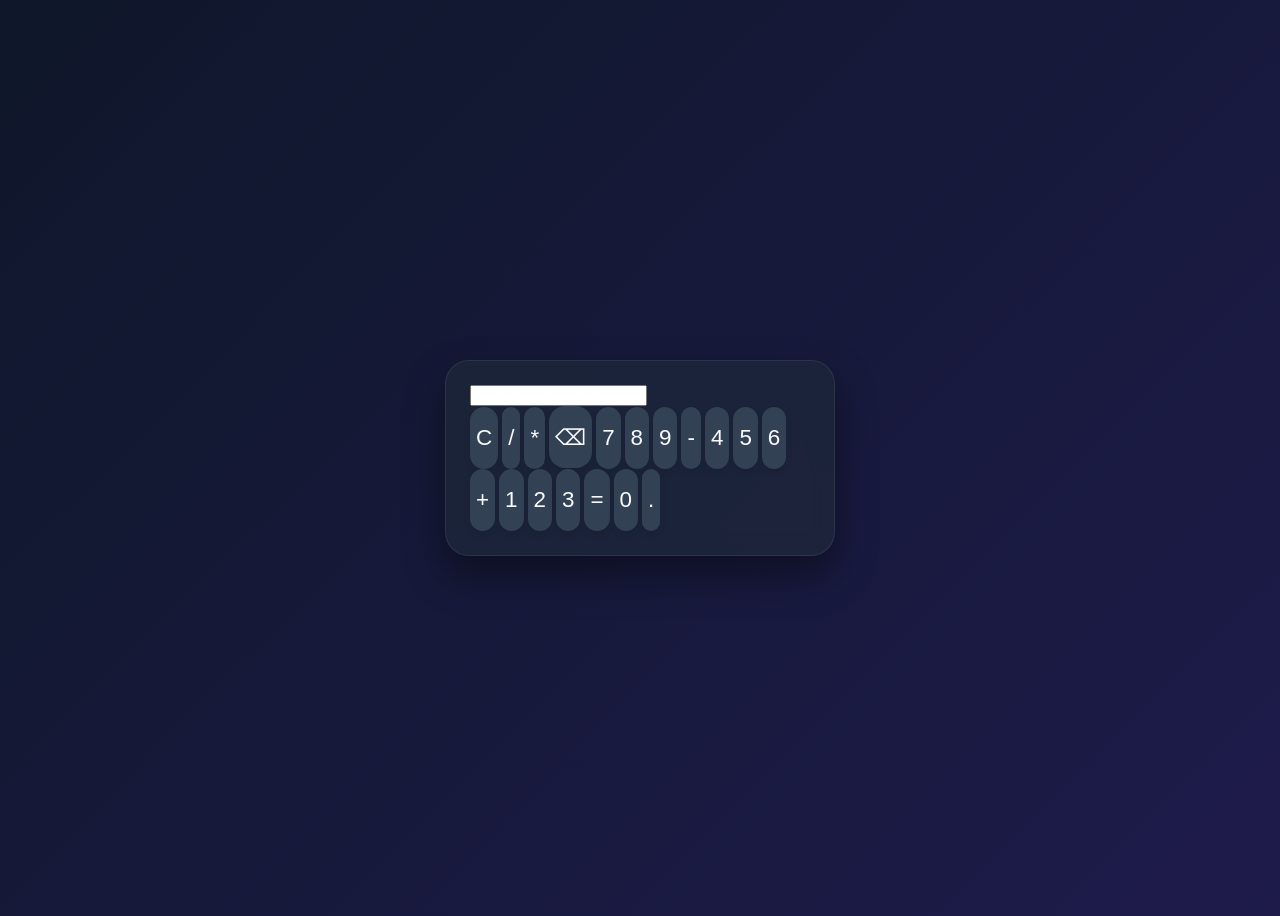
==== Calculadora/index.html @ cb5b6dbc "Atividades" ====
<!DOCTYPE html>
<html lang="pt-BR">

<head>
    <meta charset="UTF-8">
    <meta name="viewport" content="width=device-width, initial-scale=1.0">
    <title>Calculadora Dev</title>
    <link rel="stylesheet" href="style.css">
</head>

<body>

    <div Class="calculadora">
        <input type="text" id"visor" readonly>

        <div class-"botoes">
            <button onclick="limpaVisor()" class="btn-limpar">C</button>
            <button onclick="adicionarValor('/')" class="btn-operadir">/</button>
            <button onclick="adicionarValor('*')" class="btn-operador">*</button>
            <button onclick="apagarUltimo()" class="btn-operador">⌫</button>

            <button onclick="adicionarValor('7')">7</button>
            <button onclick="adicionarValor('8')">8</button>
            <button onclick="adicionarValor('9')">9</button>
            <button onclick="adicionarValor('-')" class="btn-operador">-</button>

            <button onclick="adicionarValor('4')">4</button>
            <button onclick="adicionarValor('5')">5</button>
            <button onclick="adicionarValor('6')">6</button>
            <button onclick="adicionarValor('+')" class="btn-operador">+</button>

            <button onclick="adicionarValor('1')">1</button>
            <button onclick="adicionarValor('2')">2</button>
            <button onclick="adicionarValor('3')">3</button>
            <button onclick="calcular()" class="btn-igual">=</button>

            <button onclick="adicionarValor('0')" class="btn-zero">0</button>
            <button onclick="adicionarValor('.')">.</button>
            </div>
            </div>

            <script src="script.js"></script>
</body>
</html>
---- Calculadora/style.css ----
body {
    display: flex;
    justify-content: center;
    align-items: center;
    height: 100vh;
    /* Fundo com um gradiente moderno e suave */
    background: linear-gradient(135deg, #0f172a, #1e1b4b); 
    overflow: hidden;
}

.calculadora {
    /* Efeito Glassmorphism (vidro fosco) */
    background: rgba(30, 41, 59, 0.7); 
    backdrop-filter: blur(12px);
    -webkit-backdrop-filter: blur(12px);
    border: 1px solid rgba(255, 255, 255, 0.08);
    
    padding: 24px;
    border-radius: 24px;
    box-shadow: 0 20px 40px rgba(0, 0, 0, 0.4);
    width: 340px;
}

#visor {
    width: 100%;
    height: 75px;
    background: rgba(15, 23, 42, 0.6);
    border: 1px solid rgba(255, 255, 255, 0.05);
    border-radius: 16px;
    color: #f8fafc;
    font-size: 2.2rem;
    font-weight: 500;
    text-align: right;
    padding: 0 20px;
    margin-bottom: 24px;
    outline: none;
    box-shadow: inset 0 2px 8px rgba(0, 0, 0, 0.3);
}

.botoes {
    display: grid;
    grid-template-columns: repeat(4, 1fr);
    gap: 12px;
}

button {
    height: 62px;
    border: none;
    border-radius: 16px;
    background: #334155;
    color: #f8fafc;
    font-size: 1.4rem;
    font-weight: 500;
    cursor: pointer;
    /* Transição suave para todas as animações */
    transition: all 0.2s cubic-bezier(0.4, 0, 0.2, 1); 
    box-shadow: 0 4px 6px rgba(0, 0, 0, 0.1);
}

/* --- Efeitos de Interação --- */

/* Quando o mouse passa por cima (Hover) */
button:hover {
    background: #475569;
    transform: translateY(-2px);
    box-shadow: 0 6px 12px rgba(0, 0, 0, 0.15);
}
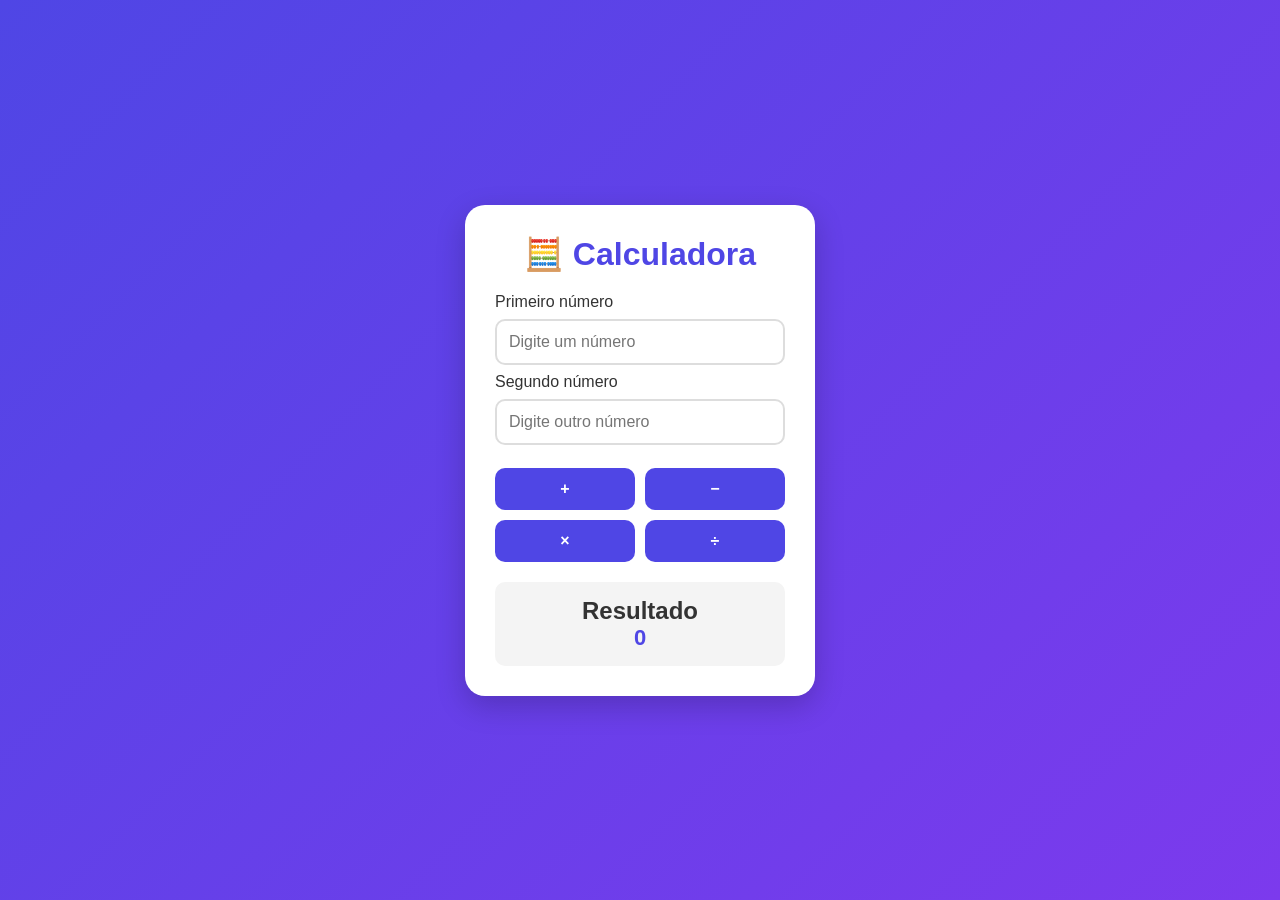
==== commit a85c5cf7: "Projeto em ASP net MVC" ====
--- a/Calculadora/index.html
+++ b/Calculadora/index.html
@@ -1,44 +1,107 @@
 <!DOCTYPE html>
+<!-- Informa ao navegador que o documento usa HTML5 -->
+
 <html lang="pt-BR">
+<!-- Início da página e definição do idioma como português do Brasil -->
 
 <head>
+    <!-- Área de configurações da página -->
+
     <meta charset="UTF-8">
+    <!-- Permite exibir caracteres especiais como ç, á, ã, é, etc. -->
+
     <meta name="viewport" content="width=device-width, initial-scale=1.0">
-    <title>Calculadora Dev</title>
+    <!-- Faz a página se adaptar a celulares e tablets -->
+
+    <title>Calculadora</title>
+    <!-- Texto exibido na aba do navegador -->
+
     <link rel="stylesheet" href="style.css">
+    <!-- Conecta o arquivo CSS à página -->
 </head>
 
 <body>
+    <!-- Conteúdo visível da página -->
 
-    <div Class="calculadora">
-        <input type="text" id"visor" readonly>
+    <main class="calculadora">
+        <!-- Área principal da calculadora -->
 
-        <div class-"botoes">
-            <button onclick="limpaVisor()" class="btn-limpar">C</button>
-            <button onclick="adicionarValor('/')" class="btn-operadir">/</button>
-            <button onclick="adicionarValor('*')" class="btn-operador">*</button>
-            <button onclick="apagarUltimo()" class="btn-operador">⌫</button>
+        <h1>🧮 Calculadora</h1>
+        <!-- Título principal -->
 
-            <button onclick="adicionarValor('7')">7</button>
-            <button onclick="adicionarValor('8')">8</button>
-            <button onclick="adicionarValor('9')">9</button>
-            <button onclick="adicionarValor('-')" class="btn-operador">-</button>
+        <div class="campo">
+            <!-- Agrupa o primeiro campo -->
 
-            <button onclick="adicionarValor('4')">4</button>
-            <button onclick="adicionarValor('5')">5</button>
-            <button onclick="adicionarValor('6')">6</button>
-            <button onclick="adicionarValor('+')" class="btn-operador">+</button>
+            <label for="num1">
+                Primeiro número
+            </label>
+            <!-- Texto associado ao input -->
 
-            <button onclick="adicionarValor('1')">1</button>
-            <button onclick="adicionarValor('2')">2</button>
-            <button onclick="adicionarValor('3')">3</button>
-            <button onclick="calcular()" class="btn-igual">=</button>
+            <input
+                type="number"
+                id="num1"
+                placeholder="Digite um número">
+            <!-- Campo para digitar o primeiro número -->
+        </div>
 
-            <button onclick="adicionarValor('0')" class="btn-zero">0</button>
-            <button onclick="adicionarValor('.')">.</button>
-            </div>
-            </div>
+        <div class="campo">
+            <!-- Agrupa o segundo campo -->
 
-            <script src="script.js"></script>
+            <label for="num2">
+                Segundo número
+            </label>
+            <!-- Texto associado ao input -->
+
+            <input
+                type="number"
+                id="num2"
+                placeholder="Digite outro número">
+            <!-- Campo para digitar o segundo número -->
+        </div>
+
+        <div class="botoes">
+            <!-- Container dos botões -->
+
+            <button onclick="calcular('+')">
+                +
+            </button>
+            <!-- Chama a função calcular passando soma -->
+
+            <button onclick="calcular('-')">
+                −
+            </button>
+            <!-- Chama a função calcular passando subtração -->
+
+            <button onclick="calcular('*')">
+                ×
+            </button>
+            <!-- Chama a função calcular passando multiplicação -->
+
+            <button onclick="calcular('/')">
+                ÷
+            </button>
+            <!-- Chama a função calcular passando divisão -->
+        </div>
+
+        <section class="resultado">
+            <!-- Área destinada ao resultado -->
+
+            <h2>Resultado</h2>
+            <!-- Título da seção -->
+
+            <p id="resultado">
+                0
+            </p>
+            <!-- Valor inicial exibido -->
+        </section>
+
+    </main>
+
+    <script src="script.js"></script>
+    <!-- Conecta o arquivo JavaScript à página -->
+
 </body>
-</html>+<!-- Fim do conteúdo visível -->
+
+</html>
+<!-- Fim do documento HTML -->
--- a/Calculadora/style.css
+++ b/Calculadora/style.css
@@ -1,68 +1,99 @@
-
-body {
-    display: flex;
-    justify-content: center;
-    align-items: center;
-    height: 100vh;
-    /* Fundo com um gradiente moderno e suave */
-    background: linear-gradient(135deg, #0f172a, #1e1b4b); 
-    overflow: hidden;
+/* Seleciona todos os elementos da página */
+* {
+    margin: 0; /* Remove margens padrão */
+    padding: 0; /* Remove espaçamentos internos padrão */
+    box-sizing: border-box; /* Faz largura e altura incluírem bordas e padding */
 }
 
-.calculadora {
-    /* Efeito Glassmorphism (vidro fosco) */
-    background: rgba(30, 41, 59, 0.7); 
-    backdrop-filter: blur(12px);
-    -webkit-backdrop-filter: blur(12px);
-    border: 1px solid rgba(255, 255, 255, 0.08);
-    
-    padding: 24px;
-    border-radius: 24px;
-    box-shadow: 0 20px 40px rgba(0, 0, 0, 0.4);
-    width: 340px;
+/* Estiliza o corpo da página */
+body {
+    font-family: "Segoe UI", Arial, sans-serif; /* Define a fonte principal */
+    background: linear-gradient(135deg, #4f46e5, #7c3aed); /* Cria um fundo em degradê */
+    min-height: 100vh; /* Altura mínima igual à altura da tela */
+    display: flex; /* Ativa o Flexbox */
+    justify-content: center; /* Centraliza horizontalmente */
+    align-items: center; /* Centraliza verticalmente */
+    color: #333; /* Define a cor padrão do texto */
 }
 
-#visor {
-    width: 100%;
-    height: 75px;
-    background: rgba(15, 23, 42, 0.6);
-    border: 1px solid rgba(255, 255, 255, 0.05);
-    border-radius: 16px;
-    color: #f8fafc;
-    font-size: 2.2rem;
-    font-weight: 500;
-    text-align: right;
-    padding: 0 20px;
-    margin-bottom: 24px;
-    outline: none;
-    box-shadow: inset 0 2px 8px rgba(0, 0, 0, 0.3);
+/* Estiliza a caixa da calculadora */
+.calculadora {
+    background: #fff; /* Fundo branco */
+    width: 350px; /* Largura fixa */
+    padding: 30px; /* Espaçamento interno */
+    border-radius: 20px; /* Arredonda os cantos */
+    box-shadow: 0 10px 30px rgba(0, 0, 0, 0.2); /* Adiciona sombra */
 }
 
-.botoes {
-    display: grid;
-    grid-template-columns: repeat(4, 1fr);
-    gap: 12px;
+/* Estiliza o título da calculadora */
+.calculadora h1 {
+    margin-bottom: 20px; /* Espaço abaixo do título */
+    color: #4f46e5; /* Cor do texto */
+    text-align: center; /* Centraliza o texto */
 }
 
-button {
-    height: 62px;
-    border: none;
-    border-radius: 16px;
-    background: #334155;
-    color: #f8fafc;
-    font-size: 1.4rem;
-    font-weight: 500;
-    cursor: pointer;
-    /* Transição suave para todas as animações */
-    transition: all 0.2s cubic-bezier(0.4, 0, 0.2, 1); 
-    box-shadow: 0 4px 6px rgba(0, 0, 0, 0.1);
+/* Estiliza todos os campos de entrada */
+input {
+    width: 100%; /* Ocupa toda a largura disponível */
+    padding: 12px; /* Espaçamento interno */
+    margin: 8px 0; /* Espaço acima e abaixo */
+    border: 2px solid #ddd; /* Borda cinza clara */
+    border-radius: 10px; /* Cantos arredondados */
+    font-size: 16px; /* Tamanho da fonte */
+    transition: 0.3s; /* Anima mudanças suavemente */
 }
 
-/* --- Efeitos de Interação --- */
+/* Quando o usuário clica no campo */
+input:focus {
+    border-color: #4f46e5; /* Muda a cor da borda */
+    outline: none; /* Remove contorno padrão do navegador */
+    box-shadow: 0 0 8px rgba(79, 70, 229, 0.3); /* Adiciona brilho */
+}
 
-/* Quando o mouse passa por cima (Hover) */
+/* Container dos botões */
+.botoes {
+    display: grid; /* Usa CSS Grid */
+    grid-template-columns: repeat(2, 1fr); /* Cria 2 colunas iguais */
+    gap: 10px; /* Espaçamento entre os botões */
+    margin-top: 15px; /* Espaço acima */
+}
+
+/* Estiliza todos os botões */
+button {
+    padding: 12px; /* Espaçamento interno */
+    border: none; /* Remove borda */
+    border-radius: 10px; /* Arredonda os cantos */
+    background: #4f46e5; /* Cor de fundo */
+    color: white; /* Cor do texto */
+    font-size: 16px; /* Tamanho da fonte */
+    font-weight: bold; /* Texto em negrito */
+    cursor: pointer; /* Mostra mãozinha ao passar o mouse */
+    transition: 0.3s; /* Anima mudanças */
+}
+
+/* Quando o mouse passa sobre o botão */
 button:hover {
-    background: #475569;
-    transform: translateY(-2px);
-    box-shadow: 0 6px 12px rgba(0, 0, 0, 0.15);
-}   +    background: #4338ca; /* Escurece a cor */
+    transform: translateY(-2px); /* Move o botão para cima */
+}
+
+/* Quando o botão é pressionado */
+button:active {
+    transform: scale(0.98); /* Diminui levemente o tamanho */
+}
+
+/* Caixa que contém o resultado */
+.resultado {
+    margin-top: 20px; /* Espaço acima */
+    padding: 15px; /* Espaçamento interno */
+    background: #f4f4f4; /* Fundo cinza claro */
+    border-radius: 10px; /* Cantos arredondados */
+    text-align: center; /* Centraliza o texto */
+}
+
+/* Texto do resultado */
+#resultado {
+    font-size: 22px; /* Tamanho da fonte */
+    font-weight: bold; /* Texto em negrito */
+    color: #4f46e5; /* Cor do texto */
+}
